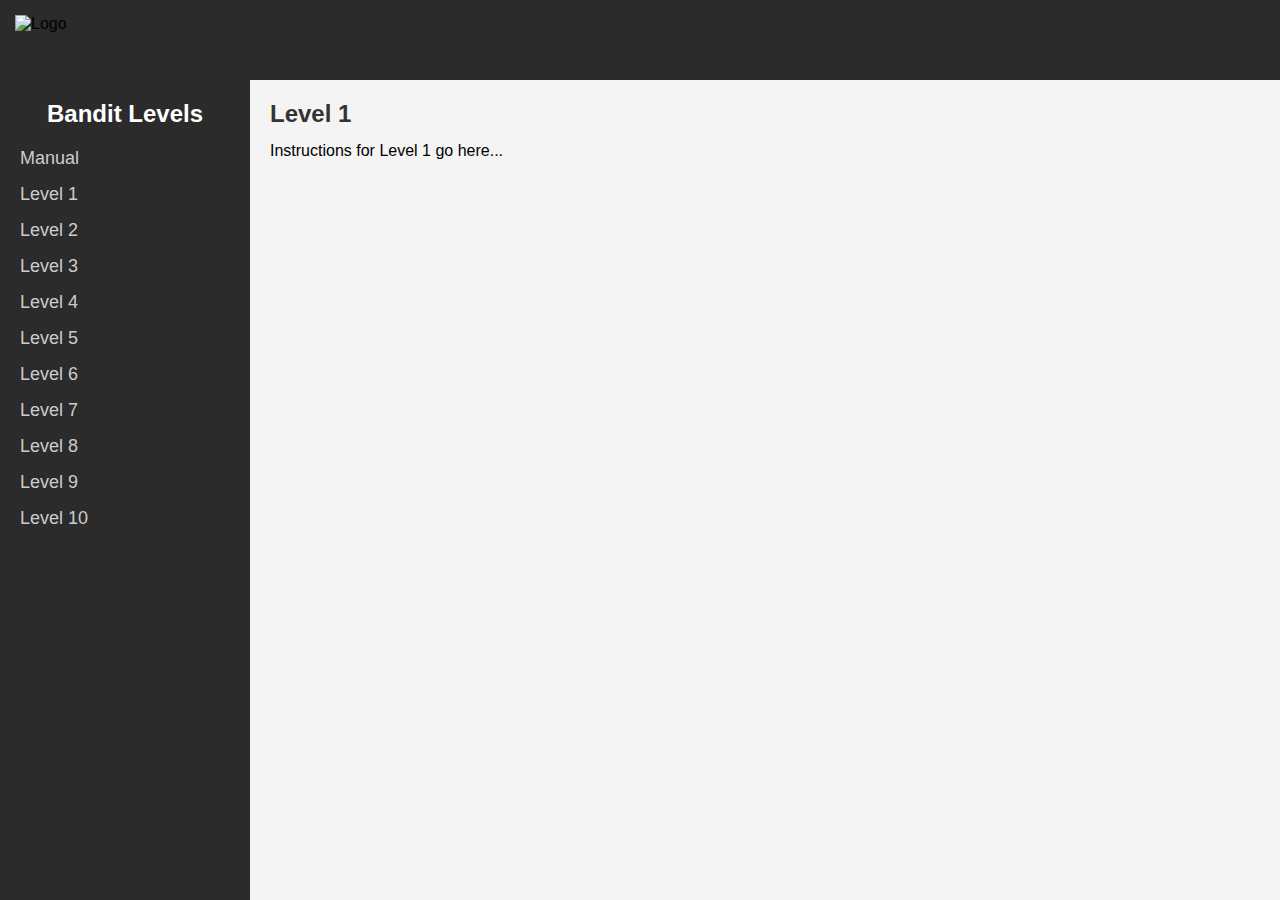
==== index.html @ ad7430df "added basic template" ====
<!DOCTYPE html>
<html lang="en">
<head>
    <meta charset="UTF-8">
    <meta name="viewport" content="width=device-width, initial-scale=1.0">
    <link rel = "stylesheet" href = "./style.css">
    <title>Bandit Game Style Layout</title>
    
</head>
<body>
  
    <div class="top-bar">
        <img src="https://via.placeholder.com/150x50" alt="Logo" class="logo">
    </div>

    <div class="main">
        <div class="sidebar">
            <h2>Bandit Levels</h2>
            <ul>
                <li><a onclick="showLevel('manual')">Manual</a></li>
                <li><a onclick="showLevel('level1')">Level 1</a></li>
                <li><a onclick="showLevel('level2')">Level 2</a></li>
                <li><a onclick="showLevel('level3')">Level 3</a></li>
                <li><a onclick="showLevel('level4')">Level 4</a></li>
                <li><a onclick="showLevel('level5')">Level 5</a></li>
                <li><a onclick="showLevel('level6')">Level 6</a></li>
                <li><a onclick="showLevel('level7')">Level 7</a></li>
                <li><a onclick="showLevel('level8')">Level 8</a></li>
                <li><a onclick="showLevel('level9')">Level 9</a></li>
                <li><a onclick="showLevel('level10')">Level 10</a></li>
            </ul>
        </div>

        <div class="content">
            <section id="manual" class="level-section">
                <h2>Manual</h2>
                <p>The manual section contains general instructions, tips, or any relevant information for the Bandit game.</p>
            </section>

            <section id="level1" class="level-section">
                <h2>Level 1</h2>
                <p>Instructions for Level 1 go here...</p>
            </section>

            <section id="level2" class="level-section">
                <h2>Level 2</h2>
                <p>Instructions for Level 2 go here...</p>
            </section>

            <section id="level3" class="level-section">
                <h2>Level 3</h2>
                <p>Instructions for Level 3 go here...</p>
            </section>

            <section id="level4" class="level-section">
                <h2>Level 4</h2>
                <p>Instructions for Level 4 go here...</p>
            </section>

            <section id="level5" class="level-section">
                <h2>Level 5</h2>
                <p>Instructions for Level 5 go here...</p>
            </section>

            <section id="level6" class="level-section">
                <h2>Level 6</h2>
                <p>Instructions for Level 6 go here...</p>
            </section>

            <section id="level7" class="level-section">
                <h2>Level 7</h2>
                <p>Instructions for Level 7 go here...</p>
            </section>

            <section id="level8" class="level-section">
                <h2>Level 8</h2>
                <p>Instructions for Level 8 go here...</p>
            </section>

            <section id="level9" class="level-section">
                <h2>Level 9</h2>
                <p>Instructions for Level 9 go here...</p>
            </section>

            <section id="level10" class="level-section">
                <h2>Level 10</h2>
                <p>Instructions for Level 10 go here...</p>
            </section>
        </div>
    </div>

    <script>
        function showLevel(levelId) {
            var sections = document.querySelectorAll('.level-section');
            sections.forEach(function(section) {
                section.classList.remove('active');
            });

            var selectedLevel = document.getElementById(levelId);
            selectedLevel.classList.add('active');
        }

        showLevel('level1');
    </script>
</body>
</html>
---- style.css ----
* {
            margin: 0;
            padding: 0;
            box-sizing: border-box;
        }
        body {
            font-family: Arial, sans-serif;
            display: flex;
            flex-direction: column;
        }
        .top-bar {
            width: 100%;
            background-color: #2b2b2b;
            padding: 15px;
            position: fixed;
            top: 0;
            left: 0;
            display: flex;
            align-items: center;
        }
        .top-bar .logo {
            height: 50px;
            width: auto;
        }
        .main {
            display: flex;
            margin-top: 80px;
            width: 100%;
        }
        .sidebar {
            width: 250px;
            height: calc(100vh - 80px);
            background-color: #2b2b2b;
            color: #fff;
            padding: 20px;
        }
        .sidebar h2 {
            margin-bottom: 20px;
            text-align: center;
        }
        .sidebar ul {
            list-style: none;
        }
        .sidebar ul li {
            margin: 15px 0;
        }
        .sidebar ul li a {
            color: #ccc;
            text-decoration: none;
            font-size: 18px;
            cursor: pointer;
        }
        .sidebar ul li a:hover {
            color: #fff;
        }
        .content {
            flex: 1;
            padding: 20px;
            background-color: #f4f4f4;
        }
        .content h2 {
            color: #333;
            margin-bottom: 10px;
        }
        .content p {
            line-height: 1.6;
        }
        .level-section {
            display: none;
        }
        .active {
            display: block;
        }
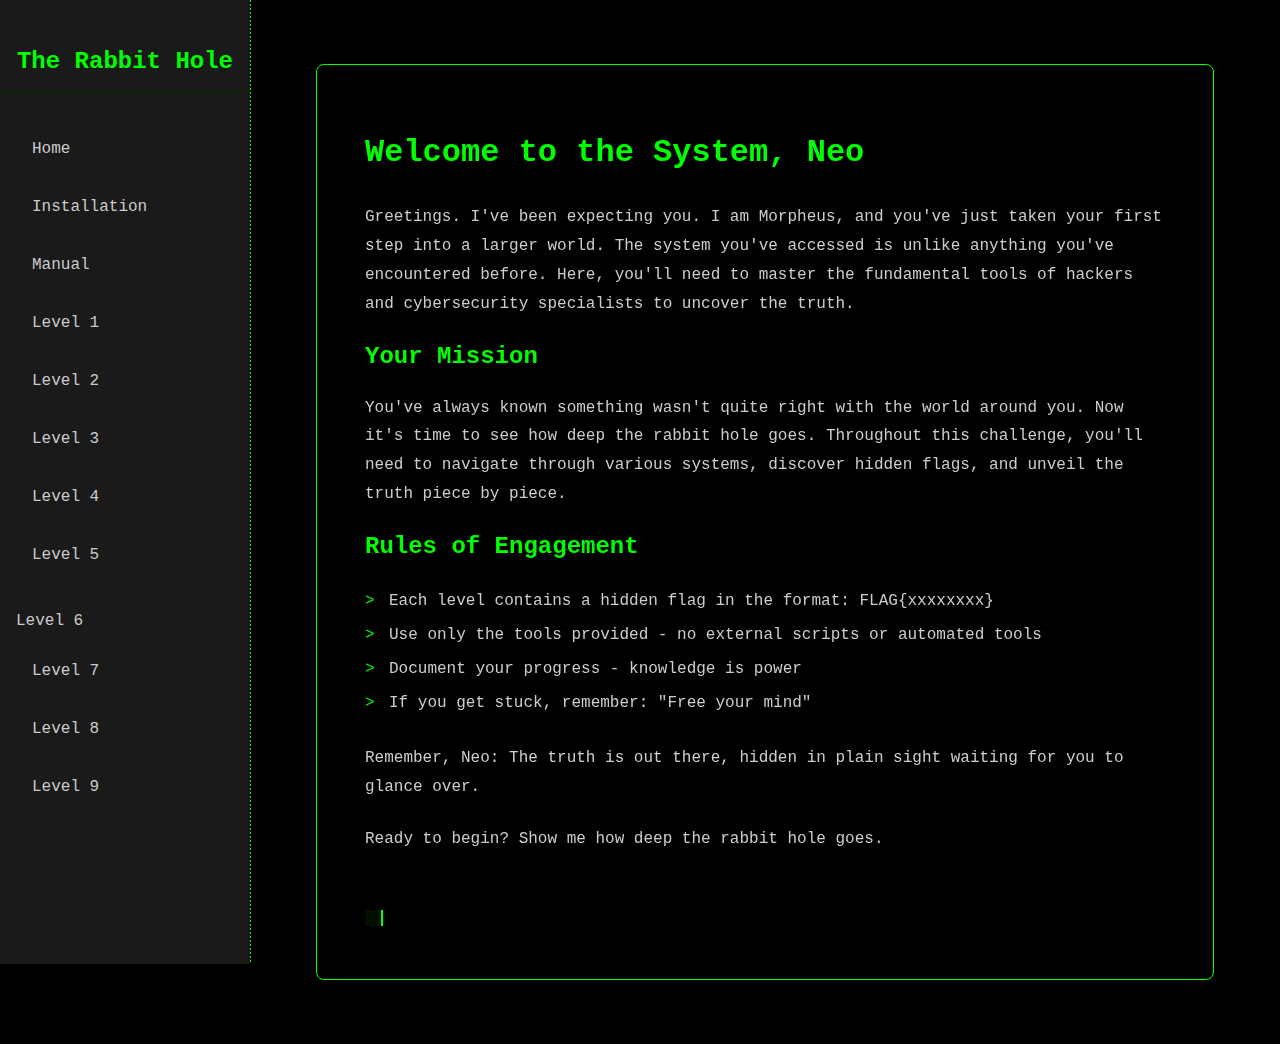
==== commit 5ac2d546: "Added all pages except level 9" ====
--- a/index.html
+++ b/index.html
@@ -3,104 +3,255 @@
 <head>
     <meta charset="UTF-8">
     <meta name="viewport" content="width=device-width, initial-scale=1.0">
-    <link rel = "stylesheet" href = "./style.css">
-    <title>Bandit Game Style Layout</title>
-    
+    <title>The Rabbit Hole - Welcome</title>
+    <style>
+        :root {
+            --matrix-green: #00ff00;
+            --matrix-dark-green: #003300;
+            --matrix-black: #000000;
+            --matrix-grey: #1a1a1a;
+            --matrix-light-grey: #333333;
+            --text-color: #cccccc;
+        
+            --sidebar-width: 250px;
+        }
+
+
+
+        body {
+            font-family: 'Courier New', Courier, monospace;
+            margin: 0;
+            padding: 0;
+            background-color: var(--matrix-black);
+            color: var(--text-color);
+            min-height: 100vh;
+            display: flex;
+        }
+
+        /* Sidebar Styles */
+        .sidebar {
+            width: var(--sidebar-width);
+            background-color: var(--matrix-grey);
+            border-right: 1px solid var(--matrix-green);
+            padding: 2rem 0;
+            box-shadow: var(--glow);
+            position: fixed;
+            height: 100vh;
+            overflow-y: auto;
+        }
+
+        .sidebar-logo {
+            text-align: center;
+            padding: 1rem;
+            border-bottom: 1px solid var(--matrix-dark-green);
+            margin-bottom: 2rem;
+        }
+
+        .sidebar-logo h2 {
+            color: var(--matrix-green);
+            animation: glow 2s ease-in-out infinite;
+            margin: 0;
+        }
+
+        .nav-menu {
+            list-style: none;
+            padding: 0;
+            margin: 0;
+        }
+
+        .nav-item {
+            padding: 0.5rem 1rem;
+            margin: 0.5rem 0;
+            cursor: pointer;
+            transition: all 0.3s ease;
+            position: relative;
+        }
+
+        .nav-item a {
+            color: var(--text-color);
+            text-decoration: none;
+            display: block;
+            padding: 0.5rem 1rem;
+            transition: all 0.3s ease;
+        }
+
+        .nav-item:hover {
+            background-color: var(--matrix-light-grey);
+        }
+
+        .nav-item:hover a {
+            color: var(--matrix-green);
+            text-shadow: var(--glow);
+            transform: translateX(10px);
+        }
+
+        .nav-item::before {
+            content: '>';
+            color: var(--matrix-green);
+            position: absolute;
+            left: 1rem;
+            opacity: 0;
+            transition: all 0.3s ease;
+        }
+
+        .nav-item:hover::before {
+            opacity: 1;
+        }
+
+        /* Main Content Styles */
+        .main-content {
+            flex: 1;
+            margin-left: var(--sidebar-width);
+            padding: 2rem;
+            position: relative;
+            overflow: hidden;
+            background: repeating-linear-gradient(
+                0deg,
+                var(--matrix-black) 0px,
+                var(--matrix-black) 2px,
+                transparent 2px,
+                transparent 4px
+            );
+        }
+
+        .welcome-section {
+            background: rgba(0, 0, 0, 0.9);
+            border: 1px solid var(--matrix-green);
+            border-radius: 8px;
+            padding: 3rem;
+            max-width: 800px;
+            margin: 2rem auto;
+            box-shadow: var(--glow);
+        }
+
+        .welcome-title {
+            color: var(--matrix-green);
+            font-size: 2rem;
+            margin-bottom: 2rem;
+            animation: glow 2s ease-in-out infinite;
+        }
+
+        .welcome-text {
+            line-height: 1.8;
+            margin-bottom: 1.5rem;
+        }
+
+        .rules {
+            margin: 2rem 0;
+            padding-left: 1.5rem;
+        }
+
+        .rules li {
+            margin-bottom: 1rem;
+            list-style-type: none;
+            position: relative;
+        }
+
+        .rules li::before {
+            content: ">";
+            color: var(--matrix-green);
+            position: absolute;
+            left: -1.5rem;
+        }
+
+        .command-prompt {
+            color: var(--matrix-green);
+            font-family: 'Courier New', Courier, monospace;
+            animation: blink 1s step-end infinite;
+            border-right: 0.15em solid var(--matrix-green);
+            white-space: nowrap;
+            margin-top: 2rem;
+            padding: 0.5rem;
+            background: rgba(0, 51, 0, 0.3);
+            display: inline-block;
+        }
+
+        /* Custom Scrollbar */
+        ::-webkit-scrollbar {
+            width: 8px;
+        }
+
+        ::-webkit-scrollbar-track {
+            background: var(--matrix-black);
+        }
+
+        ::-webkit-scrollbar-thumb {
+            background: var(--matrix-dark-green);
+            border-radius: 4px;
+        }
+
+        ::-webkit-scrollbar-thumb:hover {
+            background: var(--matrix-green);
+        }
+
+        .section-header {
+            color: var(--matrix-green);
+            margin: 1.5rem 0;
+            text-shadow: var(--glow);
+        }
+    </style>
 </head>
 <body>
-  
-    <div class="top-bar">
-        <img src="https://via.placeholder.com/150x50" alt="Logo" class="logo">
-    </div>
-
-    <div class="main">
-        <div class="sidebar">
-            <h2>Bandit Levels</h2>
-            <ul>
-                <li><a onclick="showLevel('manual')">Manual</a></li>
-                <li><a onclick="showLevel('level1')">Level 1</a></li>
-                <li><a onclick="showLevel('level2')">Level 2</a></li>
-                <li><a onclick="showLevel('level3')">Level 3</a></li>
-                <li><a onclick="showLevel('level4')">Level 4</a></li>
-                <li><a onclick="showLevel('level5')">Level 5</a></li>
-                <li><a onclick="showLevel('level6')">Level 6</a></li>
-                <li><a onclick="showLevel('level7')">Level 7</a></li>
-                <li><a onclick="showLevel('level8')">Level 8</a></li>
-                <li><a onclick="showLevel('level9')">Level 9</a></li>
-                <li><a onclick="showLevel('level10')">Level 10</a></li>
+    <!-- Sidebar Navigation -->
+    <nav class="sidebar">
+        <div class="sidebar-logo">
+            <h2>The Rabbit Hole</h2>
+        </div>
+        <ul class="nav-menu">
+            <li class="nav-item"><a href="index.html">Home</a></li>
+            <li class="nav-item"><a href="installation.html">Installation</a></li>
+            <li class="nav-item"><a href="manual.html">Manual</a></li>
+          
+
+            <li class="nav-item"><a href="lvl1.html">Level 1</a></li>
+            <li class="nav-item"><a href="lvl2.html">Level 2</a></li>
+            <li class="nav-item"><a href="lvl3.html">Level 3</a></li>
+            <li class="nav-item"><a href="lvl4.html">Level 4</a></li>
+            <li class="nav-item"><a href="lvl5.html">Level 5</a></li>
+            <li class="nav-item"><a href="lvl6.html"></a>Level 6</li>
+            <li class="nav-item"><a href="lvl7.html">Level 7</a></li>
+            <li class="nav-item"><a href="lvl8.html">Level 8</a></li>
+            <li class="nav-item"><a href="lvl9.html">Level 9</a></li>
+        </ul>
+    </nav>
+
+    <!-- Main Content -->
+    <main class="main-content">
+        <section class="welcome-section">
+            <h1 class="welcome-title">Welcome to the System, Neo</h1>
+            
+            <p class="welcome-text">
+                Greetings. I've been expecting you. I am Morpheus, and you've just taken your first step into a larger world. 
+                The system you've accessed is unlike anything you've encountered before. Here, you'll need to master the 
+                fundamental tools of hackers and cybersecurity specialists to uncover the truth.
+            </p>
+
+            <h2 class="section-header">Your Mission</h2>
+            <p class="welcome-text">
+                You've always known something wasn't quite right with the world around you. Now it's time to see how deep 
+                the rabbit hole goes. Throughout this challenge, you'll need to navigate through various systems, discover 
+                hidden flags, and unveil the truth piece by piece.
+            </p>
+
+            <h2 class="section-header">Rules of Engagement</h2>
+            <ul class="rules">
+                <li>Each level contains a hidden flag in the format: FLAG{xxxxxxxx}</li>
+                <li>Use only the tools provided - no external scripts or automated tools</li>
+                <li>Document your progress - knowledge is power</li>
+                <li>If you get stuck, remember: "Free your mind"</li>
+            
             </ul>
-        </div>
-
-        <div class="content">
-            <section id="manual" class="level-section">
-                <h2>Manual</h2>
-                <p>The manual section contains general instructions, tips, or any relevant information for the Bandit game.</p>
-            </section>
-
-            <section id="level1" class="level-section">
-                <h2>Level 1</h2>
-                <p>Instructions for Level 1 go here...</p>
-            </section>
-
-            <section id="level2" class="level-section">
-                <h2>Level 2</h2>
-                <p>Instructions for Level 2 go here...</p>
-            </section>
-
-            <section id="level3" class="level-section">
-                <h2>Level 3</h2>
-                <p>Instructions for Level 3 go here...</p>
-            </section>
-
-            <section id="level4" class="level-section">
-                <h2>Level 4</h2>
-                <p>Instructions for Level 4 go here...</p>
-            </section>
-
-            <section id="level5" class="level-section">
-                <h2>Level 5</h2>
-                <p>Instructions for Level 5 go here...</p>
-            </section>
-
-            <section id="level6" class="level-section">
-                <h2>Level 6</h2>
-                <p>Instructions for Level 6 go here...</p>
-            </section>
-
-            <section id="level7" class="level-section">
-                <h2>Level 7</h2>
-                <p>Instructions for Level 7 go here...</p>
-            </section>
-
-            <section id="level8" class="level-section">
-                <h2>Level 8</h2>
-                <p>Instructions for Level 8 go here...</p>
-            </section>
-
-            <section id="level9" class="level-section">
-                <h2>Level 9</h2>
-                <p>Instructions for Level 9 go here...</p>
-            </section>
-
-            <section id="level10" class="level-section">
-                <h2>Level 10</h2>
-                <p>Instructions for Level 10 go here...</p>
-            </section>
-        </div>
-    </div>
-
-    <script>
-        function showLevel(levelId) {
-            var sections = document.querySelectorAll('.level-section');
-            sections.forEach(function(section) {
-                section.classList.remove('active');
-            });
-
-            var selectedLevel = document.getElementById(levelId);
-            selectedLevel.classList.add('active');
-        }
-
-        showLevel('level1');
-    </script>
+
+            <p class="welcome-text">
+                Remember, Neo: The truth is out there, hidden in plain sight waiting for you to glance over.
+            </p>
+            
+            <p class="welcome-text">
+                Ready to begin? Show me how deep the rabbit hole goes.
+            </p>
+
+            <div class="command-prompt"></div>
+        </section>
+    </main>
 </body>
-</html>
+</html>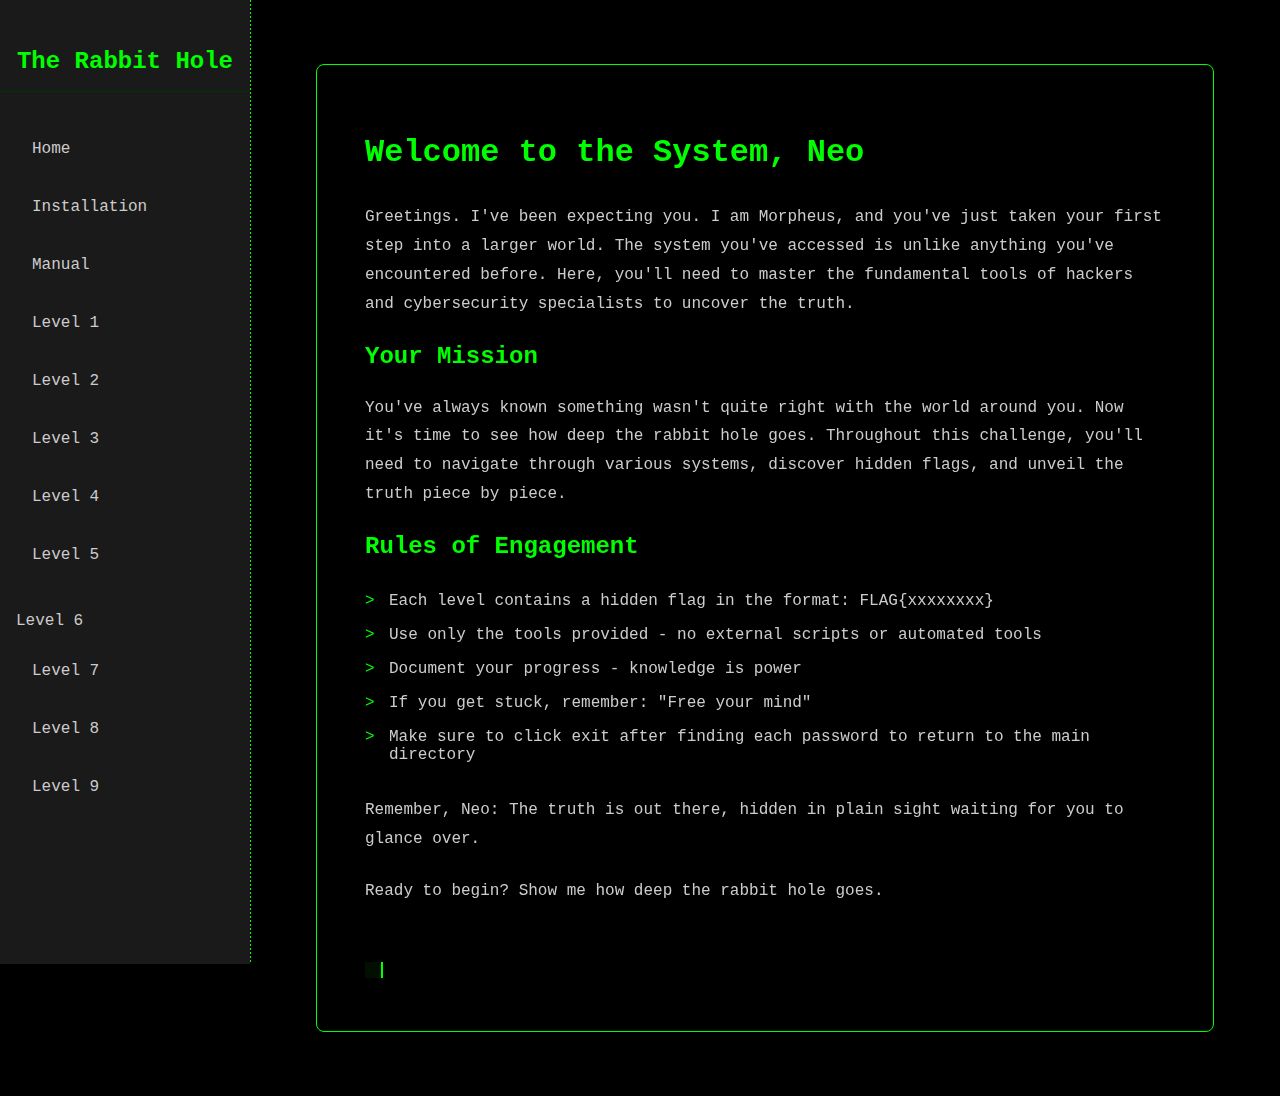
==== commit 1b6ccf95: "minor changes" ====
--- a/index.html
+++ b/index.html
@@ -239,6 +239,7 @@
                 <li>Use only the tools provided - no external scripts or automated tools</li>
                 <li>Document your progress - knowledge is power</li>
                 <li>If you get stuck, remember: "Free your mind"</li>
+                <li>Make sure to click exit after finding each password to return to the main directory</li>
             
             </ul>
 
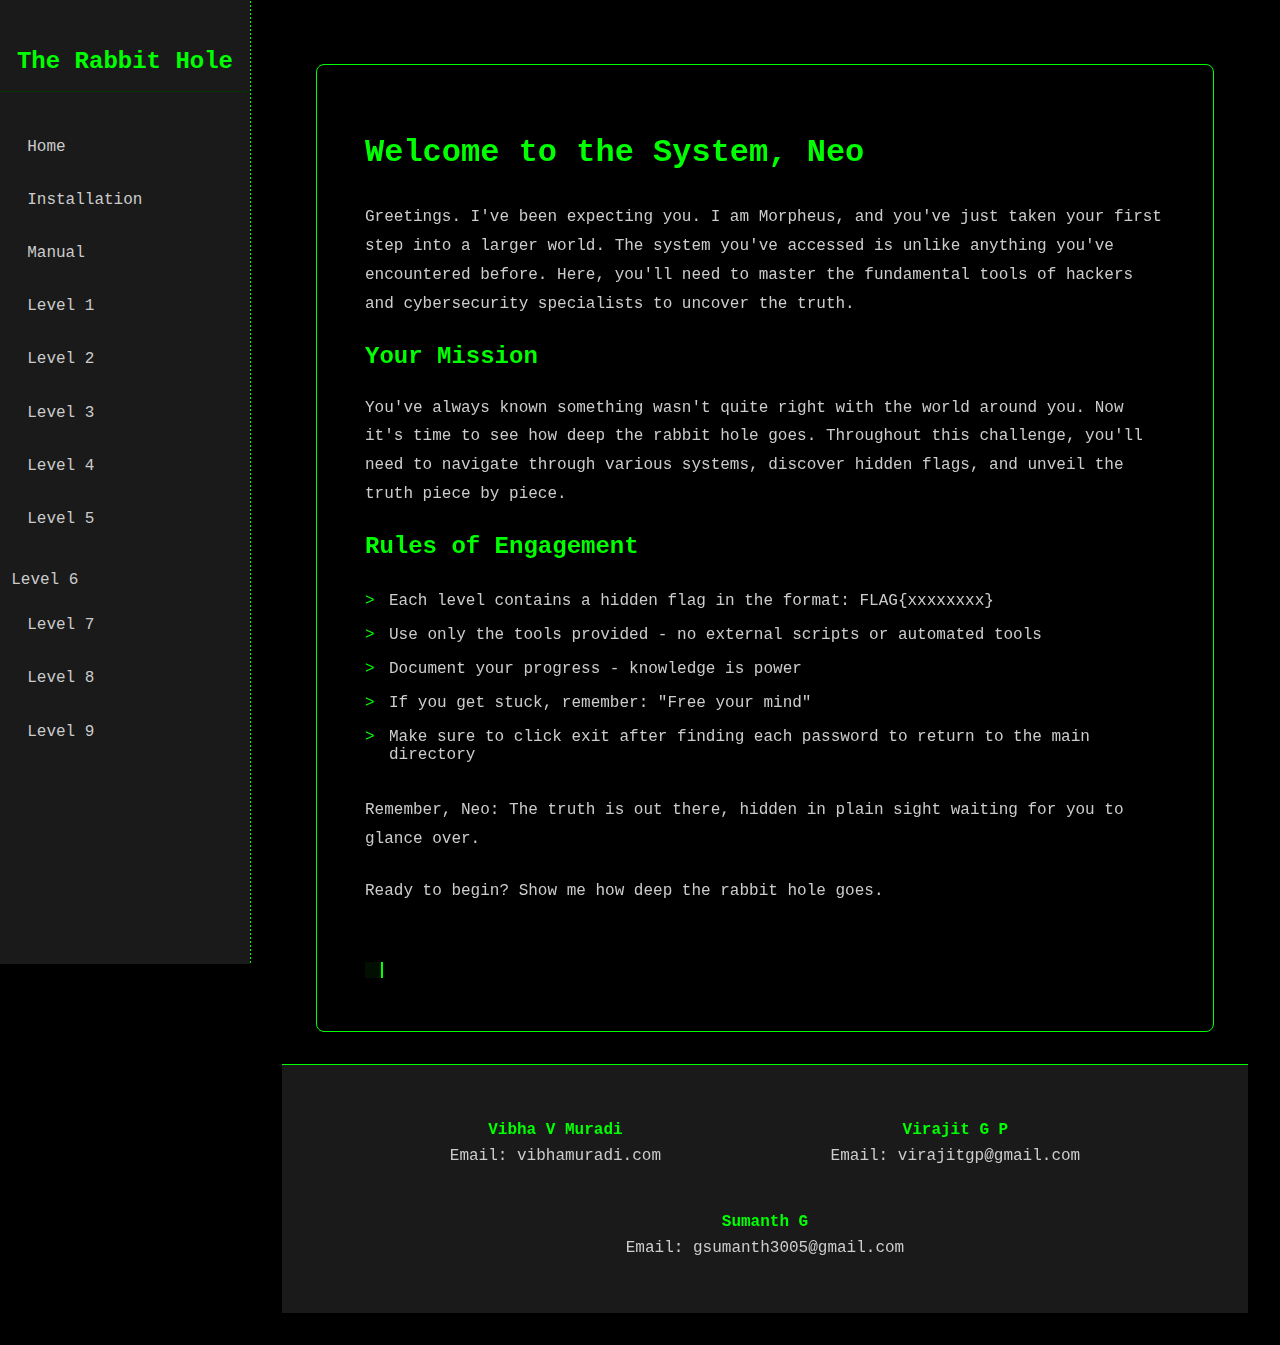
==== commit 1d0d169a: "final website commit" ====
--- a/index.html
+++ b/index.html
@@ -5,6 +5,8 @@
     <meta name="viewport" content="width=device-width, initial-scale=1.0">
     <title>The Rabbit Hole - Welcome</title>
     <style>
+
+        
         :root {
             --matrix-green: #00ff00;
             --matrix-dark-green: #003300;
@@ -15,7 +17,6 @@
         
             --sidebar-width: 250px;
         }
-
 
 
         body {
@@ -60,7 +61,7 @@
         }
 
         .nav-item {
-            padding: 0.5rem 1rem;
+            padding: 0.35rem 0.7rem;
             margin: 0.5rem 0;
             cursor: pointer;
             transition: all 0.3s ease;
@@ -189,6 +190,35 @@
             margin: 1.5rem 0;
             text-shadow: var(--glow);
         }
+
+        .footer {
+    background-color: var(--matrix-grey);
+    padding: 2rem;
+    border-top: 1px solid var(--matrix-green);
+    text-align: center;
+    color: var(--text-color);
+}
+
+.footer-container {
+    display: flex;
+    justify-content: space-around;
+    max-width: 800px;
+    margin: 0 auto;
+    flex-wrap: wrap;
+}
+
+.contact-info {
+    margin: 1rem;
+}
+
+.contact-info p {
+    margin: 0.5rem 0;
+}
+
+.contact-info strong {
+    color: var(--matrix-green);
+}
+
     </style>
 </head>
 <body>
@@ -252,7 +282,29 @@
             </p>
 
             <div class="command-prompt"></div>
+            
         </section>
+
+        <footer class="footer">
+            <div class="footer-container">
+                <div class="contact-info">
+                    <p><strong>Vibha V Muradi</strong></p>
+                    <p>Email: vibhamuradi.com</p>
+                
+                </div>
+                <div class="contact-info">
+                    <p><strong>Virajit G P</strong></p>
+                    <p>Email: virajitgp@gmail.com</p>
+                  
+                </div>
+                <div class="contact-info">
+                    <p><strong>Sumanth G</strong></p>
+                    <p>Email: gsumanth3005@gmail.com</p>
+                  
+                </div>
+            </div>
+        </footer>
+        
     </main>
 </body>
 </html>